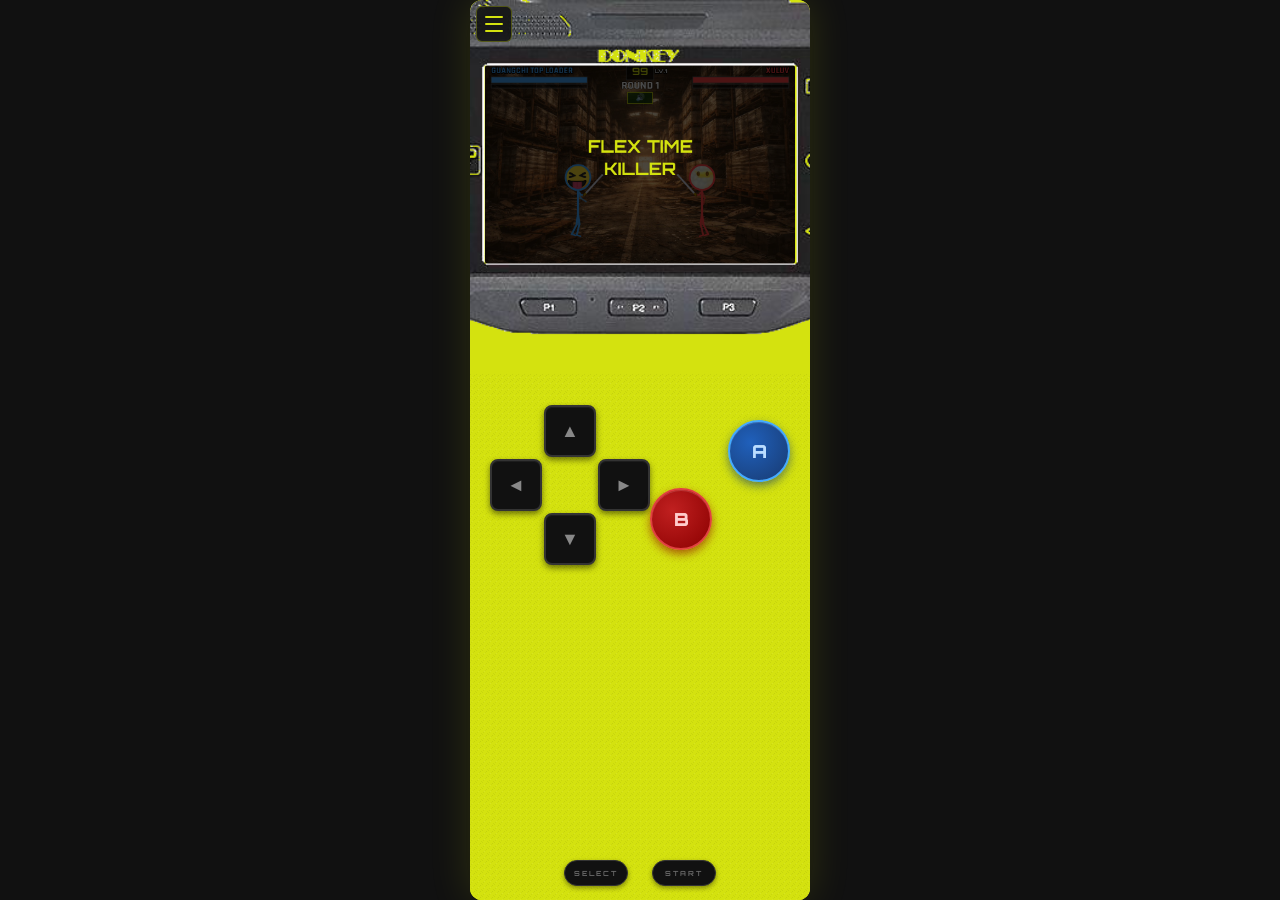
==== index.html @ 40168025 "Add files via upload" ====
<!DOCTYPE html>
<html lang="en">
<head>
<meta charset="UTF-8">
<meta name="viewport" content="width=device-width, initial-scale=1.0, maximum-scale=1.0, user-scalable=no, viewport-fit=cover">
<title>Flex Time Killer</title>
<link rel="stylesheet" href="css/style.css">
</head>
<body>
<div class="game-shell">

  <div class="hamburger" id="burgerBtn"><span></span><span></span><span></span></div>

  <div class="side-menu" id="sideMenu">
    <div class="side-menu-close" id="sideMenuClose">✕</div>
    <div class="side-menu-content">
      <h2>FLEX TIME KILLER</h2>
      <p>John might or might not put more stuff in here in the future.</p>
      <p class="side-menu-hint">Stay tuned... or don't.</p>
    </div>
  </div>
  <div class="side-menu-overlay" id="sideMenuOverlay"></div>

  <div class="device-zone">
    <div class="game-canvas-container">
      <canvas id="gameCanvas"></canvas>
      <div class="special-bar-touch" id="specialBarTouch"></div>
    </div>
    <div class="device-frame">
      <img id="frameImg" alt="" />
    </div>
  </div>

  <div class="controls-zone">
    <div class="controls-main">
      <div class="dpad-container">
        <div class="dpad-btn dpad-up" data-dir="up">▲</div>
        <div class="dpad-btn dpad-down" data-dir="down">▼</div>
        <div class="dpad-btn dpad-left" data-dir="left">◄</div>
        <div class="dpad-btn dpad-right" data-dir="right">►</div>
      </div>
      <div class="action-container">
        <div class="action-btn btn-a" data-btn="A">A</div>
        <div class="action-btn btn-b" data-btn="B">B</div>
      </div>
    </div>
    <div class="system-btns">
      <div class="sys-btn" data-btn="select">Select</div>
      <div class="sys-btn" data-btn="start">Start</div>
    </div>
  </div>

</div>
<script type="module" src="js/main.js"></script>
<script>
  // Debug: if module fails (e.g. file:// protocol), show message
  setTimeout(function(){
    var c=document.getElementById('gameCanvas');
    if(c&&c.getContext){
      var ctx=c.getContext('2d');
      // Check if anything was drawn (pixel at center)
      var px=ctx.getImageData(Math.floor(c.width/2),Math.floor(c.height/2),1,1).data;
      if(px[0]===0&&px[1]===0&&px[2]===0&&px[3]===0){
        ctx.fillStyle='#111';ctx.fillRect(0,0,c.width,c.height);
        ctx.font='bold 16px monospace';ctx.textAlign='center';ctx.fillStyle='#d4e20f';
        ctx.fillText('MODULE LOAD FAILED',c.width/2,c.height/2-30);
        ctx.font='12px monospace';ctx.fillStyle='#aaa';
        ctx.fillText('You must run a local server:',c.width/2,c.height/2);
        ctx.fillText('python -m http.server 8000',c.width/2,c.height/2+20);
        ctx.fillText('then open http://localhost:8000',c.width/2,c.height/2+40);
      }
    }
  },2000);
</script>
<script>
  const burger=document.getElementById('burgerBtn'),menu=document.getElementById('sideMenu'),
    overlay=document.getElementById('sideMenuOverlay'),close=document.getElementById('sideMenuClose');
  function toggle(){menu.classList.toggle('open');overlay.classList.toggle('open');}
  burger.addEventListener('click',toggle);overlay.addEventListener('click',toggle);close.addEventListener('click',toggle);
</script>
</body>
</html>
---- css/style.css ----
@import url('https://fonts.googleapis.com/css2?family=Orbitron:wght@400;700;900&family=Rajdhani:wght@500;600;700&display=swap');

* { margin: 0; padding: 0; box-sizing: border-box; }

:root {
  --hiviz: #d4e20f;
  --hiviz-glow: rgba(212, 226, 15, 0.4);
  --black: #111;
  --btn-size: 52px;
}

html, body {
  background: var(--hiviz);
  height: 100%;
  overflow: hidden;
  user-select: none;
  -webkit-user-select: none;
  touch-action: manipulation;
  font-family: 'Rajdhani', sans-serif;
}

.game-shell {
  display: flex;
  flex-direction: column;
  height: 100dvh;
  max-width: 480px;
  margin: 0 auto;
  position: relative;
  background: var(--hiviz);
  background-image:
    repeating-linear-gradient(90deg, transparent, transparent 2px, rgba(255,255,255,0.06) 2px, rgba(255,255,255,0.06) 4px);
  overflow: hidden;
}

/* Hamburger */
.hamburger {
  position: absolute; top: 6px; left: 6px; z-index: 100;
  width: 36px; height: 36px;
  display: flex; flex-direction: column; justify-content: center; align-items: center; gap: 5px;
  cursor: pointer; border-radius: 6px;
  background: rgba(0,0,0,0.7); backdrop-filter: blur(4px);
  border: 1px solid rgba(212,226,15,0.3);
}
.hamburger span { display: block; width: 18px; height: 2px; background: var(--hiviz); border-radius: 1px; }
.hamburger:active { background: rgba(212,226,15,0.3); }

/* Device zone */
.device-zone {
  flex: 0 0 auto; position: relative;
  width: 100%;
  aspect-ratio: 280 / 308;
  background: var(--hiviz);
}
.game-canvas-container {
  position: absolute;
  top: 17.5%; left: 4.3%;
  width: 91.4%; height: 53%;
  overflow: hidden; border-radius: 3px; z-index: 1;
}
.game-canvas-container canvas { width: 100%; height: 100%; display: block; }
.device-frame {
  position: absolute; top: 0; left: 0; width: 100%; height: 100%;
  pointer-events: none; z-index: 2;
}
.device-frame img { width: 100%; height: 100%; display: block; }

/* Special bar touch zone — overlays the canvas bottom area */
.special-bar-touch {
  position: absolute;
  top: 0; left: 0;
  width: 45%; height: 25%;
  z-index: 3;
  cursor: pointer;
  /* transparent — the visual bar is drawn on canvas */
}

/* Controls zone */
.controls-zone {
  flex: 1; display: flex; flex-direction: column;
  justify-content: space-between;
  padding: 6px 20px 0 20px;
  background: var(--hiviz);
  background-image:
    url("data:image/svg+xml,%3Csvg xmlns='http://www.w3.org/2000/svg' width='6' height='6'%3E%3Crect width='6' height='6' fill='%23d4e20f'/%3E%3Crect x='0' y='0' width='1' height='1' fill='rgba(0,0,0,0.06)'/%3E%3Crect x='3' y='2' width='1' height='1' fill='rgba(0,0,0,0.04)'/%3E%3Crect x='1' y='4' width='1' height='1' fill='rgba(0,0,0,0.05)'/%3E%3Crect x='4' y='1' width='1' height='1' fill='rgba(0,0,0,0.07)'/%3E%3Crect x='2' y='3' width='1' height='1' fill='rgba(255,255,255,0.08)'/%3E%3Crect x='5' y='5' width='1' height='1' fill='rgba(0,0,0,0.05)'/%3E%3C/svg%3E"),
    repeating-linear-gradient(
      0deg,
      transparent,
      transparent 2px,
      rgba(0,0,0,0.03) 2px,
      rgba(0,0,0,0.03) 3px
    ),
    repeating-linear-gradient(
      90deg,
      transparent,
      transparent 2px,
      rgba(0,0,0,0.02) 2px,
      rgba(0,0,0,0.02) 3px
    ),
    repeating-linear-gradient(
      45deg,
      transparent,
      transparent 4px,
      rgba(0,0,0,0.015) 4px,
      rgba(0,0,0,0.015) 5px
    );
}
.controls-main {
  display: flex; justify-content: space-between; align-items: center;
  flex: 1; max-height: 210px;
}

/* D-pad */
.dpad-container { position: relative; width: 160px; height: 160px; flex-shrink: 0; }
.dpad-btn {
  position: absolute;
  width: var(--btn-size); height: var(--btn-size);
  background: var(--black); border: 2px solid #333; border-radius: 8px;
  display: flex; align-items: center; justify-content: center;
  color: #888; font-size: 18px; cursor: pointer;
  box-shadow: 0 3px 6px rgba(0,0,0,0.5), inset 0 1px 0 rgba(255,255,255,0.05);
}
.dpad-btn:active {
  background: #1a1a00; border-color: var(--hiviz); color: var(--hiviz);
  box-shadow: 0 0 14px var(--hiviz-glow);
}
.dpad-up    { top: 0;    left: 50%; transform: translateX(-50%); }
.dpad-down  { bottom: 0; left: 50%; transform: translateX(-50%); }
.dpad-left  { left: 0;   top: 50%;  transform: translateY(-50%); }
.dpad-right { right: 0;  top: 50%;  transform: translateY(-50%); }

/* A/B buttons */
.action-container { position: relative; width: 140px; height: 130px; flex-shrink: 0; }
.action-btn {
  position: absolute;
  width: 62px; height: 62px; border-radius: 50%;
  display: flex; align-items: center; justify-content: center;
  font-family: 'Orbitron', monospace; font-weight: 900; font-size: 18px;
  cursor: pointer; border: 2px solid;
  -webkit-tap-highlight-color: transparent;
}
.action-btn:active { transform: scale(0.93); }
.btn-a {
  top: 0; right: 0;
  background: radial-gradient(circle at 35% 35%, #2060bb, #183a70);
  border-color: #4af; color: #bdf;
  box-shadow: 0 4px 10px rgba(24,58,112,0.6), inset 0 1px 0 rgba(255,255,255,0.15);
}
.btn-a:active { background: radial-gradient(circle at 35% 35%, #3878dd, #2060bb); box-shadow: 0 0 20px rgba(68,170,255,0.7); }
.btn-b {
  bottom: 0; left: 0;
  background: radial-gradient(circle at 35% 35%, #c02020, #8b0000);
  border-color: #e04040; color: #fcc;
  box-shadow: 0 4px 10px rgba(139,0,0,0.6), inset 0 1px 0 rgba(255,255,255,0.15);
}
.btn-b:active { background: radial-gradient(circle at 35% 35%, #e83838, #b02020); box-shadow: 0 0 20px rgba(220,50,50,0.7); }

/* Start/Select */
.system-btns {
  display: flex; gap: 24px; justify-content: center;
  padding: 8px 0 max(env(safe-area-inset-bottom), 14px) 0;
}
.sys-btn {
  width: 64px; height: 26px;
  background: var(--black); border: 1px solid #333; border-radius: 13px;
  color: #666;
  font-family: 'Orbitron', monospace; font-size: 7px; font-weight: 700; letter-spacing: 2px;
  cursor: pointer; display: flex; align-items: center; justify-content: center;
  text-transform: uppercase;
  box-shadow: 0 2px 5px rgba(0,0,0,0.4);
}
.sys-btn:active { border-color: var(--hiviz); color: var(--hiviz); }

/* Desktop */
@media (min-width: 481px) {
  body { display: flex; align-items: center; justify-content: center; background: #111; }
  .game-shell {
    height: min(100dvh, 900px);
    border-radius: 12px;
    box-shadow: 0 0 40px rgba(212,226,15,0.15);
  }
}

/* Side menu */
.side-menu {
  position: absolute; top: 0; left: -280px; width: 260px; height: 100%;
  background: rgba(10,10,10,0.95); backdrop-filter: blur(10px);
  border-right: 2px solid rgba(212,226,15,0.3);
  z-index: 200; transition: left 0.3s ease;
  padding: 50px 20px 20px;
  display: flex; flex-direction: column;
}
.side-menu.open { left: 0; }
.side-menu-close {
  position: absolute; top: 10px; right: 12px;
  color: var(--hiviz); font-size: 22px; cursor: pointer;
  width: 32px; height: 32px;
  display: flex; align-items: center; justify-content: center;
}
.side-menu-close:active { opacity: 0.5; }
.side-menu-content h2 {
  font-family: 'Orbitron', monospace; font-size: 14px; font-weight: 700;
  color: var(--hiviz); margin-bottom: 24px; letter-spacing: 1px;
}
.side-menu-content p {
  font-family: 'Rajdhani', sans-serif; font-size: 15px; font-weight: 500;
  color: #aaa; line-height: 1.5; margin-bottom: 14px;
}
.side-menu-content .side-menu-hint {
  color: #666; font-style: italic; font-size: 13px; margin-top: 20px;
}
.side-menu-overlay {
  display: none; position: absolute; top: 0; left: 0; width: 100%; height: 100%;
  background: rgba(0,0,0,0.5); z-index: 199;
}
.side-menu-overlay.open { display: block; }
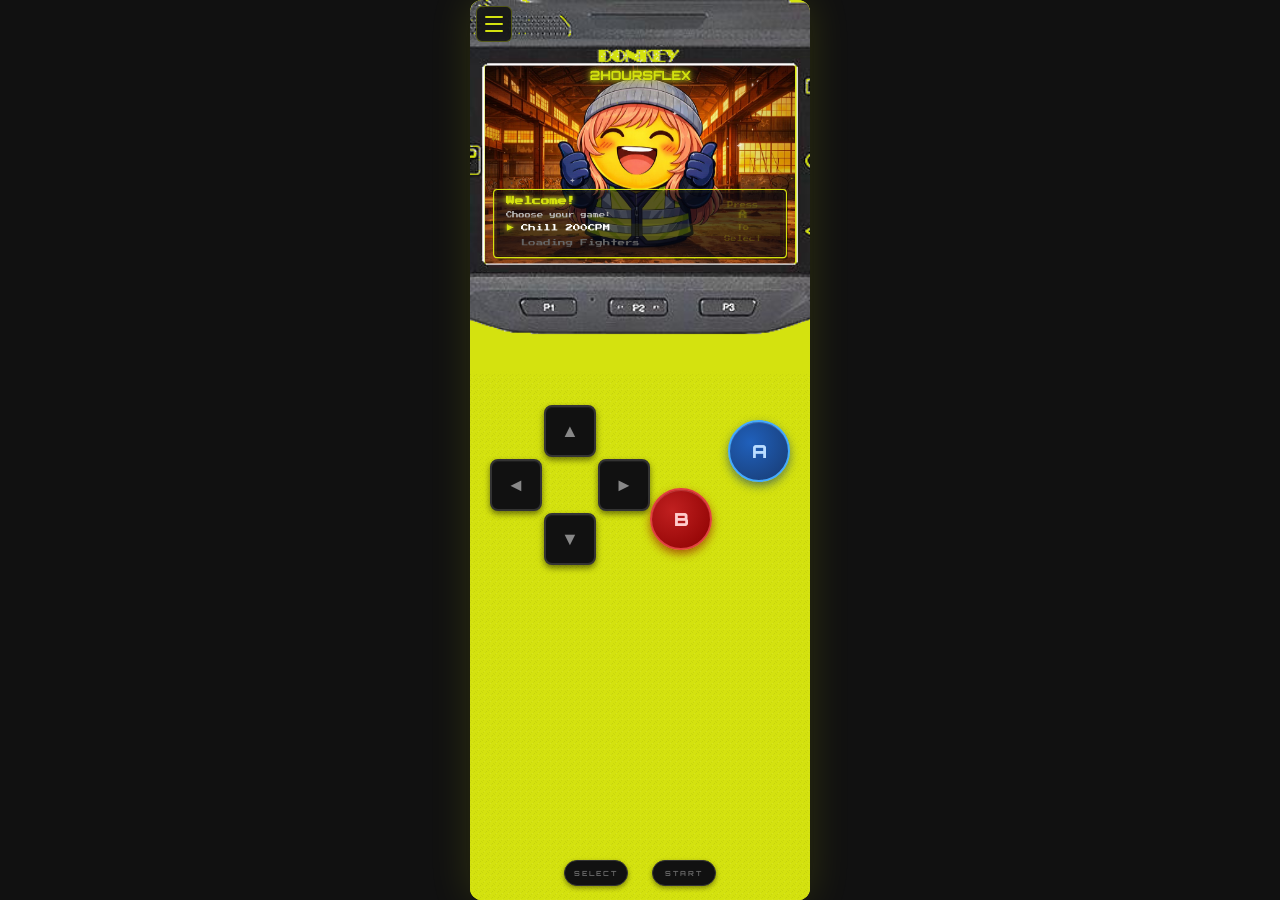
==== commit b2e68e46: "Add files via upload" ====
--- a/index.html
+++ b/index.html
@@ -3,7 +3,7 @@
 <head>
 <meta charset="UTF-8">
 <meta name="viewport" content="width=device-width, initial-scale=1.0, maximum-scale=1.0, user-scalable=no, viewport-fit=cover">
-<title>Flex Time Killer</title>
+<title>2HOURSFLEX</title>
 <link rel="stylesheet" href="css/style.css">
 </head>
 <body>
@@ -12,11 +12,17 @@
   <div class="hamburger" id="burgerBtn"><span></span><span></span><span></span></div>
 
   <div class="side-menu" id="sideMenu">
-    <div class="side-menu-close" id="sideMenuClose">✕</div>
+    <div class="side-menu-close" id="sideMenuClose">&#x2715;</div>
     <div class="side-menu-content">
-      <h2>FLEX TIME KILLER</h2>
-      <p>John might or might not put more stuff in here in the future.</p>
+      <h2>2HOURSFLEX</h2>
+      <p>J might or might not put more stuff in here in the future.</p>
       <p class="side-menu-hint">Stay tuned... or don't.</p>
+      <div style="margin-top:24px;">
+        <a href="/">&#x1F3E0; Home</a>
+        <a href="/chill-200cpm/">&#x1F3AE; Chill 200CPM</a>
+        <a href="/loading-fighters/">&#x1F3AE; Loading Fighters</a>
+      </div>
+      <p class="menu-email"><a href="mailto:onchainflyer@gmail.com">onchainflyer@gmail.com</a></p>
     </div>
   </div>
   <div class="side-menu-overlay" id="sideMenuOverlay"></div>
@@ -24,7 +30,6 @@
   <div class="device-zone">
     <div class="game-canvas-container">
       <canvas id="gameCanvas"></canvas>
-      <div class="special-bar-touch" id="specialBarTouch"></div>
     </div>
     <div class="device-frame">
       <img id="frameImg" alt="" />
@@ -34,13 +39,13 @@
   <div class="controls-zone">
     <div class="controls-main">
       <div class="dpad-container">
-        <div class="dpad-btn dpad-up" data-dir="up">▲</div>
-        <div class="dpad-btn dpad-down" data-dir="down">▼</div>
-        <div class="dpad-btn dpad-left" data-dir="left">◄</div>
-        <div class="dpad-btn dpad-right" data-dir="right">►</div>
+        <div class="dpad-btn dpad-up" data-dir="up" id="btnUp">&#x25B2;</div>
+        <div class="dpad-btn dpad-down" data-dir="down" id="btnDown">&#x25BC;</div>
+        <div class="dpad-btn dpad-left" data-dir="left">&#x25C4;</div>
+        <div class="dpad-btn dpad-right" data-dir="right">&#x25BA;</div>
       </div>
       <div class="action-container">
-        <div class="action-btn btn-a" data-btn="A">A</div>
+        <div class="action-btn btn-a" data-btn="A" id="btnA">A</div>
         <div class="action-btn btn-b" data-btn="B">B</div>
       </div>
     </div>
@@ -51,32 +56,387 @@
   </div>
 
 </div>
-<script type="module" src="js/main.js"></script>
+
 <script>
-  // Debug: if module fails (e.g. file:// protocol), show message
-  setTimeout(function(){
-    var c=document.getElementById('gameCanvas');
-    if(c&&c.getContext){
-      var ctx=c.getContext('2d');
-      // Check if anything was drawn (pixel at center)
-      var px=ctx.getImageData(Math.floor(c.width/2),Math.floor(c.height/2),1,1).data;
-      if(px[0]===0&&px[1]===0&&px[2]===0&&px[3]===0){
-        ctx.fillStyle='#111';ctx.fillRect(0,0,c.width,c.height);
-        ctx.font='bold 16px monospace';ctx.textAlign='center';ctx.fillStyle='#d4e20f';
-        ctx.fillText('MODULE LOAD FAILED',c.width/2,c.height/2-30);
-        ctx.font='12px monospace';ctx.fillStyle='#aaa';
-        ctx.fillText('You must run a local server:',c.width/2,c.height/2);
-        ctx.fillText('python -m http.server 8000',c.width/2,c.height/2+20);
-        ctx.fillText('then open http://localhost:8000',c.width/2,c.height/2+40);
-      }
+// --- Frame (same pattern as Loading Fighters) ---
+document.getElementById('frameImg').src = 'assets/zebraframe.png';
+
+// --- Canvas setup ---
+var canvas = document.getElementById('gameCanvas');
+canvas.width = 500;
+canvas.height = 320;
+var ctx = canvas.getContext('2d');
+
+// --- Background image ---
+var bgImg = new Image();
+var bgLoaded = false;
+bgImg.onload = function() {
+  console.log('BG loaded OK:', bgImg.width, 'x', bgImg.height);
+  bgLoaded = true;
+  render();
+};
+bgImg.onerror = function() {
+  console.error('BG FAILED to load');
+  bgLoaded = true;
+  ctx.fillStyle = '#1a1a2e';
+  ctx.fillRect(0, 0, 500, 320);
+  render();
+};
+bgImg.src = 'assets/landing-bg.jpg';
+
+// --- State ---
+var selectedIndex = 0;
+var menuItems = [
+  { label: 'Chill 200CPM', url: '/chill-200cpm/' },
+  { label: 'Loading Fighters', url: '/loading-fighters/' }
+];
+
+// --- Sparkle particles ---
+var sparkles = [];
+function createSparkle() {
+  return {
+    x: Math.random() * 500,
+    y: Math.random() * 320,
+    size: Math.random() * 3 + 1,
+    alpha: Math.random(),
+    speed: Math.random() * 0.5 + 0.2,
+    phase: Math.random() * Math.PI * 2,
+    color: Math.random() > 0.4 ? '#d4e20f' : '#fff'
+  };
+}
+for (var i = 0; i < 40; i++) sparkles.push(createSparkle());
+
+function drawStar(cx, cy, outerR, innerR) {
+  ctx.beginPath();
+  for (var j = 0; j < 8; j++) {
+    var r = j % 2 === 0 ? outerR : innerR;
+    var a = (Math.PI / 4) * j - Math.PI / 2;
+    ctx.lineTo(cx + Math.cos(a) * r, cy + Math.sin(a) * r);
+  }
+  ctx.closePath();
+  ctx.fill();
+}
+
+function updateSparkles() {
+  for (var i = 0; i < sparkles.length; i++) {
+    var s = sparkles[i];
+    s.phase += 0.03;
+    s.y -= s.speed;
+    s.alpha = 0.3 + Math.sin(s.phase) * 0.5;
+    if (s.y < -5) { s.y = 325; s.x = Math.random() * 500; }
+  }
+}
+
+function drawSparkles() {
+  for (var i = 0; i < sparkles.length; i++) {
+    var s = sparkles[i];
+    if (s.alpha <= 0) continue;
+    ctx.save();
+    ctx.globalAlpha = Math.max(0, s.alpha);
+    ctx.fillStyle = s.color;
+    ctx.shadowColor = s.color;
+    ctx.shadowBlur = s.size * 3;
+    drawStar(s.x, s.y, s.size, s.size * 0.4);
+    ctx.restore();
+  }
+}
+
+// --- Scanlines ---
+function drawScanlines() {
+  ctx.fillStyle = 'rgba(212, 226, 15, 0.012)';
+  for (var y = 0; y < 320; y += 3) ctx.fillRect(0, y, 500, 1);
+}
+
+// --- Title at top ---
+function drawTitle() {
+  ctx.save();
+  ctx.textAlign = 'center';
+  ctx.font = 'bold 20px "Orbitron", monospace';
+  ctx.fillStyle = 'rgba(0,0,0,0.6)';
+  ctx.fillText('2HOURSFLEX', 251, 25);
+  ctx.fillStyle = '#d4e20f';
+  ctx.shadowColor = '#d4e20f';
+  ctx.shadowBlur = 14;
+  ctx.fillText('2HOURSFLEX', 250, 24);
+  ctx.shadowBlur = 7;
+  ctx.fillText('2HOURSFLEX', 250, 24);
+  ctx.shadowBlur = 0;
+  ctx.restore();
+}
+
+// --- RPG Dialogue Box ---
+function drawDialogueBox() {
+  var bx = 14, by = 200, bw = 472, bh = 110;
+  var r = 6;
+
+  ctx.fillStyle = 'rgba(0,0,0,0.35)';
+  roundRect(ctx, bx + 3, by + 3, bw, bh, r);
+  ctx.fill();
+
+  ctx.fillStyle = 'rgba(8, 8, 20, 0.50)';
+  roundRect(ctx, bx, by, bw, bh, r);
+  ctx.fill();
+
+  ctx.strokeStyle = '#d4e20f';
+  ctx.lineWidth = 2;
+  roundRect(ctx, bx, by, bw, bh, r);
+  ctx.stroke();
+
+  ctx.strokeStyle = 'rgba(212, 226, 15, 0.12)';
+  ctx.lineWidth = 1;
+  roundRect(ctx, bx + 4, by + 4, bw - 8, bh - 8, r - 1);
+  ctx.stroke();
+
+  ctx.font = 'bold 14px "Press Start 2P", monospace';
+  ctx.fillStyle = '#d4e20f';
+  ctx.textAlign = 'left';
+  ctx.shadowColor = '#d4e20f';
+  ctx.shadowBlur = 8;
+  ctx.fillText('Welcome!', bx + 20, by + 26);
+  ctx.shadowBlur = 0;
+
+  ctx.font = '10px "Press Start 2P", monospace';
+  ctx.fillStyle = '#bbb';
+  ctx.fillText('Choose your game:', bx + 20, by + 46);
+
+  var itemStartY = by + 68;
+  var itemSpacing = 24;
+
+  for (var i = 0; i < menuItems.length; i++) {
+    var iy = itemStartY + i * itemSpacing;
+    var isSelected = i === selectedIndex;
+
+    if (isSelected) {
+      ctx.fillStyle = 'rgba(212, 226, 15, 0.08)';
+      ctx.fillRect(bx + 10, iy - 13, bw - 20, 20);
+
+      var bob = Math.sin(Date.now() / 200) * 2;
+      ctx.font = '12px "Press Start 2P", monospace';
+      ctx.fillStyle = '#d4e20f';
+      ctx.shadowColor = '#d4e20f';
+      ctx.shadowBlur = 6;
+      ctx.fillText('\u25B6', bx + 20 + bob, iy);
+      ctx.shadowBlur = 0;
+
+      ctx.fillStyle = '#fff';
+      ctx.fillText(menuItems[i].label, bx + 44, iy);
+    } else {
+      ctx.font = '12px "Press Start 2P", monospace';
+      ctx.fillStyle = '#666';
+      ctx.fillText(menuItems[i].label, bx + 44, iy);
     }
-  },2000);
+  }
+
+  var ha = 0.5 + Math.sin(Date.now() / 400) * 0.3;
+  var rightX = bx + bw - 70;
+  var centerY = by + bh / 2;
+  var lines = ['Press', 'A', 'To', 'Select'];
+  var lineH = 18;
+  var totalH = lines.length * lineH;
+  var startY = centerY - totalH / 2 + lineH / 2 + 2;
+
+  ctx.textAlign = 'center';
+  ctx.font = '10px "Press Start 2P", monospace';
+
+  for (var k = 0; k < lines.length; k++) {
+    var ly = startY + k * lineH;
+    if (lines[k] === 'A') {
+      ctx.font = 'bold 14px "Press Start 2P", monospace';
+      ctx.fillStyle = 'rgba(212, 226, 15, ' + ha + ')';
+      ctx.shadowColor = '#d4e20f';
+      ctx.shadowBlur = 8;
+      ctx.fillText(lines[k], rightX, ly);
+      ctx.shadowBlur = 0;
+      ctx.font = '10px "Press Start 2P", monospace';
+    } else {
+      ctx.fillStyle = 'rgba(212, 226, 15, ' + ha + ')';
+      ctx.fillText(lines[k], rightX, ly);
+    }
+  }
+
+  ctx.textAlign = 'left';
+}
+
+function roundRect(ctx, x, y, w, h, r) {
+  ctx.beginPath();
+  ctx.moveTo(x + r, y);
+  ctx.lineTo(x + w - r, y);
+  ctx.quadraticCurveTo(x + w, y, x + w, y + r);
+  ctx.lineTo(x + w, y + h - r);
+  ctx.quadraticCurveTo(x + w, y + h, x + w - r, y + h);
+  ctx.lineTo(x + r, y + h);
+  ctx.quadraticCurveTo(x, y + h, x, y + h - r);
+  ctx.lineTo(x, y + r);
+  ctx.quadraticCurveTo(x, y, x + r, y);
+  ctx.closePath();
+}
+
+// --- Main render ---
+function render() {
+  if (!bgLoaded) return;
+
+  ctx.drawImage(bgImg, 0, 0, 500, 320);
+
+  var vig = ctx.createRadialGradient(250, 140, 100, 250, 160, 320);
+  vig.addColorStop(0, 'rgba(0,0,0,0)');
+  vig.addColorStop(1, 'rgba(0,0,0,0.25)');
+  ctx.fillStyle = vig;
+  ctx.fillRect(0, 0, 500, 320);
+
+  drawScanlines();
+  drawSparkles();
+  drawTitle();
+  drawDialogueBox();
+  updateSparkles();
+
+  requestAnimationFrame(render);
+}
+
+// --- Audio (Web Audio API) ---
+var audioCtx = null;
+var sfxBuffers = { loop: null, move: null, select: null };
+var loopGain = null;
+var loopSource = null;
+var loopTimeout = null;
+var audioUnlocked = false;
+
+function initAudio() {
+  if (audioCtx) return;
+  audioCtx = new (window.AudioContext || window.webkitAudioContext)();
+  loopGain = audioCtx.createGain();
+  loopGain.gain.value = 0.5;
+  loopGain.connect(audioCtx.destination);
+  var files = { loop: 'assets/1.wav', move: 'assets/2.wav', select: 'assets/3.wav' };
+  Object.keys(files).forEach(function(key) {
+    fetch(files[key]).then(function(r) { return r.arrayBuffer(); }).then(function(buf) {
+      audioCtx.decodeAudioData(buf, function(decoded) { sfxBuffers[key] = decoded; startLoop(); });
+    });
+  });
+}
+
+// Attempt autoplay immediately — browser may block until first interaction
+initAudio();
+
+function playSfx(key) {
+  if (!audioCtx || !sfxBuffers[key]) return;
+  if (audioCtx.state === 'suspended') {
+    audioCtx.resume().then(function() { playSfxImmediate(key); });
+    return;
+  }
+  playSfxImmediate(key);
+}
+
+function playSfxImmediate(key) {
+  var src = audioCtx.createBufferSource();
+  src.buffer = sfxBuffers[key];
+  src.connect(audioCtx.destination);
+  src.start(0);
+}
+
+function startLoop() {
+  if (!sfxBuffers.loop || !audioCtx || loopSource) return;
+  if (audioCtx.state === 'suspended') {
+    audioCtx.resume().then(function() { startLoop(); });
+    return;
+  }
+  var src = audioCtx.createBufferSource();
+  src.buffer = sfxBuffers.loop;
+  src.connect(loopGain);
+  src.start(0);
+  loopSource = src;
+  src.onended = function() {
+    loopSource = null;
+    loopTimeout = setTimeout(startLoop, 1000);
+  };
+}
+
+function stopLoop() {
+  if (loopTimeout) { clearTimeout(loopTimeout); loopTimeout = null; }
+  if (loopSource) { try { loopSource.stop(); } catch(e) {} loopSource = null; }
+}
+
+function unlockAudio() {
+  if (audioUnlocked) return;
+  audioUnlocked = true;
+  if (audioCtx && audioCtx.state === 'suspended') {
+    audioCtx.resume().then(function() { startLoop(); });
+  }
+}
+
+// Unlock on first user gesture
+['touchstart', 'mousedown', 'keydown'].forEach(function(evt) {
+  document.addEventListener(evt, unlockAudio, { once: false });
+});
+
+// --- Controls ---
+function moveUp() { unlockAudio(); selectedIndex = (selectedIndex - 1 + menuItems.length) % menuItems.length; playSfx('move'); }
+function moveDown() { unlockAudio(); selectedIndex = (selectedIndex + 1) % menuItems.length; playSfx('move'); }
+function goToSelected() {
+  unlockAudio();
+  stopLoop();
+  playSfx('select');
+  setTimeout(function() { window.location.href = menuItems[selectedIndex].url; }, 300);
+}
+function goToUrl(url) {
+  unlockAudio();
+  stopLoop();
+  playSfx('select');
+  setTimeout(function() { window.location.href = url; }, 300);
+}
+
+document.addEventListener('keydown', function(e) {
+  if (e.key === 'w' || e.key === 'W' || e.key === 'ArrowUp') moveUp();
+  if (e.key === 's' || e.key === 'S' || e.key === 'ArrowDown') moveDown();
+  if (e.key === 'j' || e.key === 'J' || e.key === 'Enter') goToSelected();
+});
+
+document.getElementById('btnUp').addEventListener('touchstart', function(e) { e.preventDefault(); moveUp(); });
+document.getElementById('btnDown').addEventListener('touchstart', function(e) { e.preventDefault(); moveDown(); });
+document.getElementById('btnA').addEventListener('touchstart', function(e) { e.preventDefault(); goToSelected(); });
+document.getElementById('btnUp').addEventListener('mousedown', function(e) { e.preventDefault(); moveUp(); });
+document.getElementById('btnDown').addEventListener('mousedown', function(e) { e.preventDefault(); moveDown(); });
+document.getElementById('btnA').addEventListener('mousedown', function(e) { e.preventDefault(); goToSelected(); });
+
+canvas.addEventListener('click', function(e) {
+  var rect = canvas.getBoundingClientRect();
+  var sx = 500 / rect.width;
+  var sy = 320 / rect.height;
+  var cx = (e.clientX - rect.left) * sx;
+  var cy = (e.clientY - rect.top) * sy;
+  if (cx >= 30 && cx <= 470) {
+    if (cy >= 254 && cy <= 278) { selectedIndex = 0; goToSelected(); }
+    if (cy >= 278 && cy <= 302) { selectedIndex = 1; goToSelected(); }
+  }
+});
+
+canvas.addEventListener('touchstart', function(e) {
+  var touch = e.touches[0];
+  var rect = canvas.getBoundingClientRect();
+  var sx = 500 / rect.width;
+  var sy = 320 / rect.height;
+  var cx = (touch.clientX - rect.left) * sx;
+  var cy = (touch.clientY - rect.top) * sy;
+  if (cx >= 30 && cx <= 470) {
+    if (cy >= 254 && cy <= 278) { e.preventDefault(); selectedIndex = 0; goToSelected(); }
+    if (cy >= 278 && cy <= 302) { e.preventDefault(); selectedIndex = 1; goToSelected(); }
+  }
+});
 </script>
 <script>
-  const burger=document.getElementById('burgerBtn'),menu=document.getElementById('sideMenu'),
-    overlay=document.getElementById('sideMenuOverlay'),close=document.getElementById('sideMenuClose');
-  function toggle(){menu.classList.toggle('open');overlay.classList.toggle('open');}
-  burger.addEventListener('click',toggle);overlay.addEventListener('click',toggle);close.addEventListener('click',toggle);
+  // Burger menu (same pattern as Loading Fighters)
+  var burger=document.getElementById('burgerBtn'),sMenu=document.getElementById('sideMenu'),
+    overlay=document.getElementById('sideMenuOverlay'),closeB=document.getElementById('sideMenuClose');
+  function toggleMenu(){sMenu.classList.toggle('open');overlay.classList.toggle('open');}
+  burger.addEventListener('click',toggleMenu);overlay.addEventListener('click',toggleMenu);closeB.addEventListener('click',toggleMenu);
+  // Intercept burger menu game links to play select SFX + stop loop
+  var menuLinks = sMenu.querySelectorAll('a[href*="chill-200cpm"], a[href*="loading-fighters"]');
+  for (var i = 0; i < menuLinks.length; i++) {
+    menuLinks[i].addEventListener('click', function(e) {
+      e.preventDefault();
+      var url = this.getAttribute('href');
+      goToUrl(url);
+    });
+  }
 </script>
 </body>
 </html>
--- a/css/style.css
+++ b/css/style.css
@@ -1,4 +1,4 @@
-@import url('https://fonts.googleapis.com/css2?family=Orbitron:wght@400;700;900&family=Rajdhani:wght@500;600;700&display=swap');
+@import url('https://fonts.googleapis.com/css2?family=Orbitron:wght@400;700;900&family=Rajdhani:wght@500;600;700&family=Press+Start+2P&display=swap');
 
 * { margin: 0; padding: 0; box-sizing: border-box; }
 
@@ -32,7 +32,6 @@
   overflow: hidden;
 }
 
-/* Hamburger */
 .hamburger {
   position: absolute; top: 6px; left: 6px; z-index: 100;
   width: 36px; height: 36px;
@@ -44,7 +43,6 @@
 .hamburger span { display: block; width: 18px; height: 2px; background: var(--hiviz); border-radius: 1px; }
 .hamburger:active { background: rgba(212,226,15,0.3); }
 
-/* Device zone */
 .device-zone {
   flex: 0 0 auto; position: relative;
   width: 100%;
@@ -64,17 +62,6 @@
 }
 .device-frame img { width: 100%; height: 100%; display: block; }
 
-/* Special bar touch zone — overlays the canvas bottom area */
-.special-bar-touch {
-  position: absolute;
-  top: 0; left: 0;
-  width: 45%; height: 25%;
-  z-index: 3;
-  cursor: pointer;
-  /* transparent — the visual bar is drawn on canvas */
-}
-
-/* Controls zone */
 .controls-zone {
   flex: 1; display: flex; flex-direction: column;
   justify-content: space-between;
@@ -82,34 +69,15 @@
   background: var(--hiviz);
   background-image:
     url("data:image/svg+xml,%3Csvg xmlns='http://www.w3.org/2000/svg' width='6' height='6'%3E%3Crect width='6' height='6' fill='%23d4e20f'/%3E%3Crect x='0' y='0' width='1' height='1' fill='rgba(0,0,0,0.06)'/%3E%3Crect x='3' y='2' width='1' height='1' fill='rgba(0,0,0,0.04)'/%3E%3Crect x='1' y='4' width='1' height='1' fill='rgba(0,0,0,0.05)'/%3E%3Crect x='4' y='1' width='1' height='1' fill='rgba(0,0,0,0.07)'/%3E%3Crect x='2' y='3' width='1' height='1' fill='rgba(255,255,255,0.08)'/%3E%3Crect x='5' y='5' width='1' height='1' fill='rgba(0,0,0,0.05)'/%3E%3C/svg%3E"),
-    repeating-linear-gradient(
-      0deg,
-      transparent,
-      transparent 2px,
-      rgba(0,0,0,0.03) 2px,
-      rgba(0,0,0,0.03) 3px
-    ),
-    repeating-linear-gradient(
-      90deg,
-      transparent,
-      transparent 2px,
-      rgba(0,0,0,0.02) 2px,
-      rgba(0,0,0,0.02) 3px
-    ),
-    repeating-linear-gradient(
-      45deg,
-      transparent,
-      transparent 4px,
-      rgba(0,0,0,0.015) 4px,
-      rgba(0,0,0,0.015) 5px
-    );
+    repeating-linear-gradient(0deg, transparent, transparent 2px, rgba(0,0,0,0.03) 2px, rgba(0,0,0,0.03) 3px),
+    repeating-linear-gradient(90deg, transparent, transparent 2px, rgba(0,0,0,0.02) 2px, rgba(0,0,0,0.02) 3px),
+    repeating-linear-gradient(45deg, transparent, transparent 4px, rgba(0,0,0,0.015) 4px, rgba(0,0,0,0.015) 5px);
 }
 .controls-main {
   display: flex; justify-content: space-between; align-items: center;
   flex: 1; max-height: 210px;
 }
 
-/* D-pad */
 .dpad-container { position: relative; width: 160px; height: 160px; flex-shrink: 0; }
 .dpad-btn {
   position: absolute;
@@ -128,7 +96,6 @@
 .dpad-left  { left: 0;   top: 50%;  transform: translateY(-50%); }
 .dpad-right { right: 0;  top: 50%;  transform: translateY(-50%); }
 
-/* A/B buttons */
 .action-container { position: relative; width: 140px; height: 130px; flex-shrink: 0; }
 .action-btn {
   position: absolute;
@@ -154,7 +121,6 @@
 }
 .btn-b:active { background: radial-gradient(circle at 35% 35%, #e83838, #b02020); box-shadow: 0 0 20px rgba(220,50,50,0.7); }
 
-/* Start/Select */
 .system-btns {
   display: flex; gap: 24px; justify-content: center;
   padding: 8px 0 max(env(safe-area-inset-bottom), 14px) 0;
@@ -170,7 +136,6 @@
 }
 .sys-btn:active { border-color: var(--hiviz); color: var(--hiviz); }
 
-/* Desktop */
 @media (min-width: 481px) {
   body { display: flex; align-items: center; justify-content: center; background: #111; }
   .game-shell {
@@ -180,7 +145,6 @@
   }
 }
 
-/* Side menu */
 .side-menu {
   position: absolute; top: 0; left: -280px; width: 260px; height: 100%;
   background: rgba(10,10,10,0.95); backdrop-filter: blur(10px);
@@ -206,8 +170,21 @@
   color: #aaa; line-height: 1.5; margin-bottom: 14px;
 }
 .side-menu-content .side-menu-hint {
-  color: #666; font-style: italic; font-size: 13px; margin-top: 20px;
+  color: #666; font-style: italic; font-size: 13px; margin-top: 10px;
 }
+.side-menu-content a {
+  display: block; color: var(--hiviz); text-decoration: none;
+  font-family: 'Rajdhani', sans-serif; font-size: 15px; font-weight: 600;
+  padding: 8px 0; border-bottom: 1px solid rgba(212,226,15,0.1);
+  transition: color 0.2s;
+}
+.side-menu-content a:hover, .side-menu-content a:active { color: #fff; }
+.side-menu-content .menu-email {
+  color: #555; font-size: 12px; font-style: italic;
+  margin-top: auto; padding-top: 20px;
+  border-top: 1px solid rgba(255,255,255,0.05);
+}
+.side-menu-content .menu-email a { display: inline; padding: 0; border: none; color: #555; font-size: 12px; }
 .side-menu-overlay {
   display: none; position: absolute; top: 0; left: 0; width: 100%; height: 100%;
   background: rgba(0,0,0,0.5); z-index: 199;
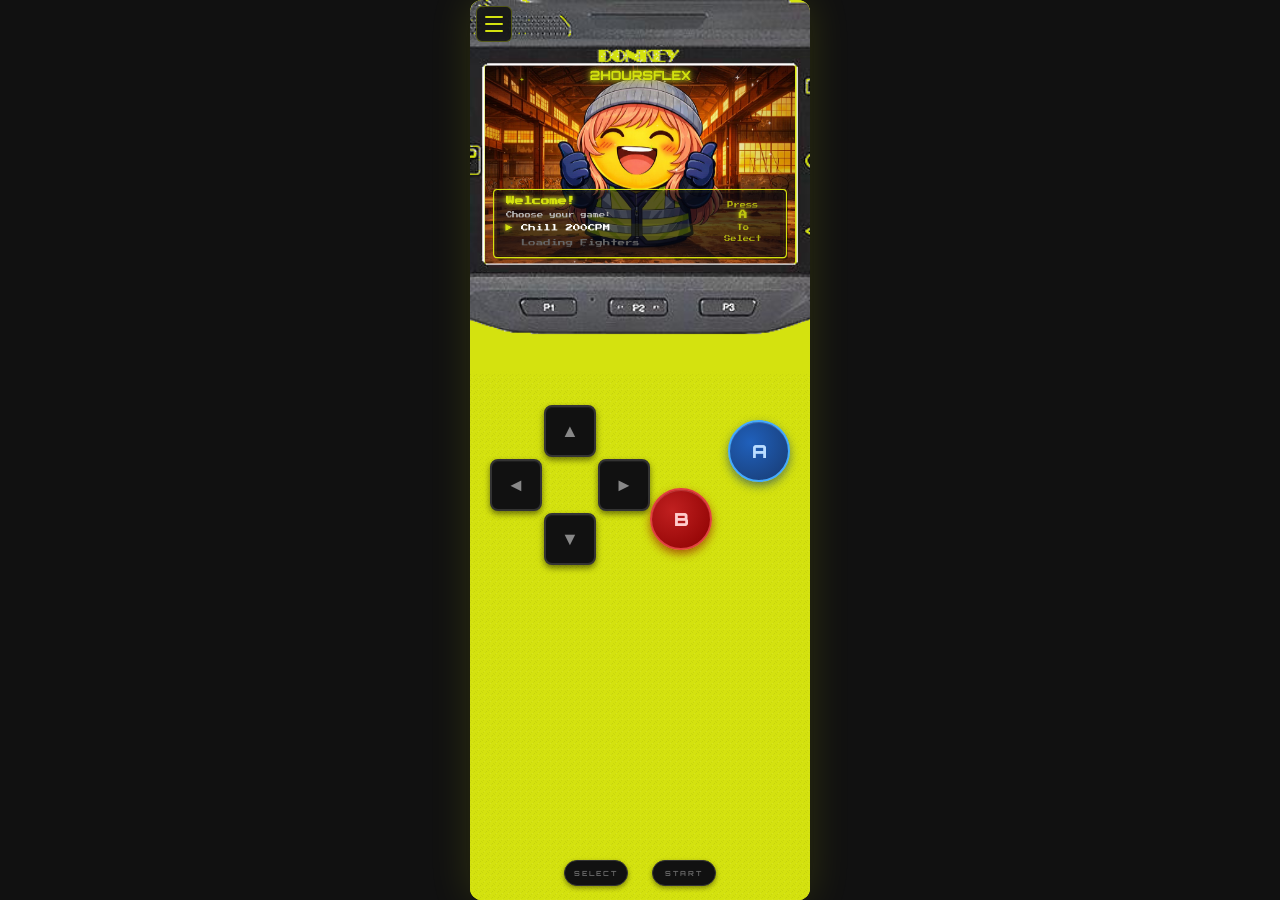
==== commit f7f84346: "Add files via upload" ====
--- a/index.html
+++ b/index.html
@@ -21,6 +21,7 @@
         <a href="/">&#x1F3E0; Home</a>
         <a href="/chill-200cpm/">&#x1F3AE; Chill 200CPM</a>
         <a href="/loading-fighters/">&#x1F3AE; Loading Fighters</a>
+        <a href="/sundar-keti/">&#x2764;&#xFE0F; Sundar Keti</a>
       </div>
       <p class="menu-email"><a href="mailto:onchainflyer@gmail.com">onchainflyer@gmail.com</a></p>
     </div>
@@ -429,7 +430,7 @@
   function toggleMenu(){sMenu.classList.toggle('open');overlay.classList.toggle('open');}
   burger.addEventListener('click',toggleMenu);overlay.addEventListener('click',toggleMenu);closeB.addEventListener('click',toggleMenu);
   // Intercept burger menu game links to play select SFX + stop loop
-  var menuLinks = sMenu.querySelectorAll('a[href*="chill-200cpm"], a[href*="loading-fighters"]');
+  var menuLinks = sMenu.querySelectorAll('a[href*="chill-200cpm"], a[href*="loading-fighters"], a[href*="sundar-keti"]');
   for (var i = 0; i < menuLinks.length; i++) {
     menuLinks[i].addEventListener('click', function(e) {
       e.preventDefault();
